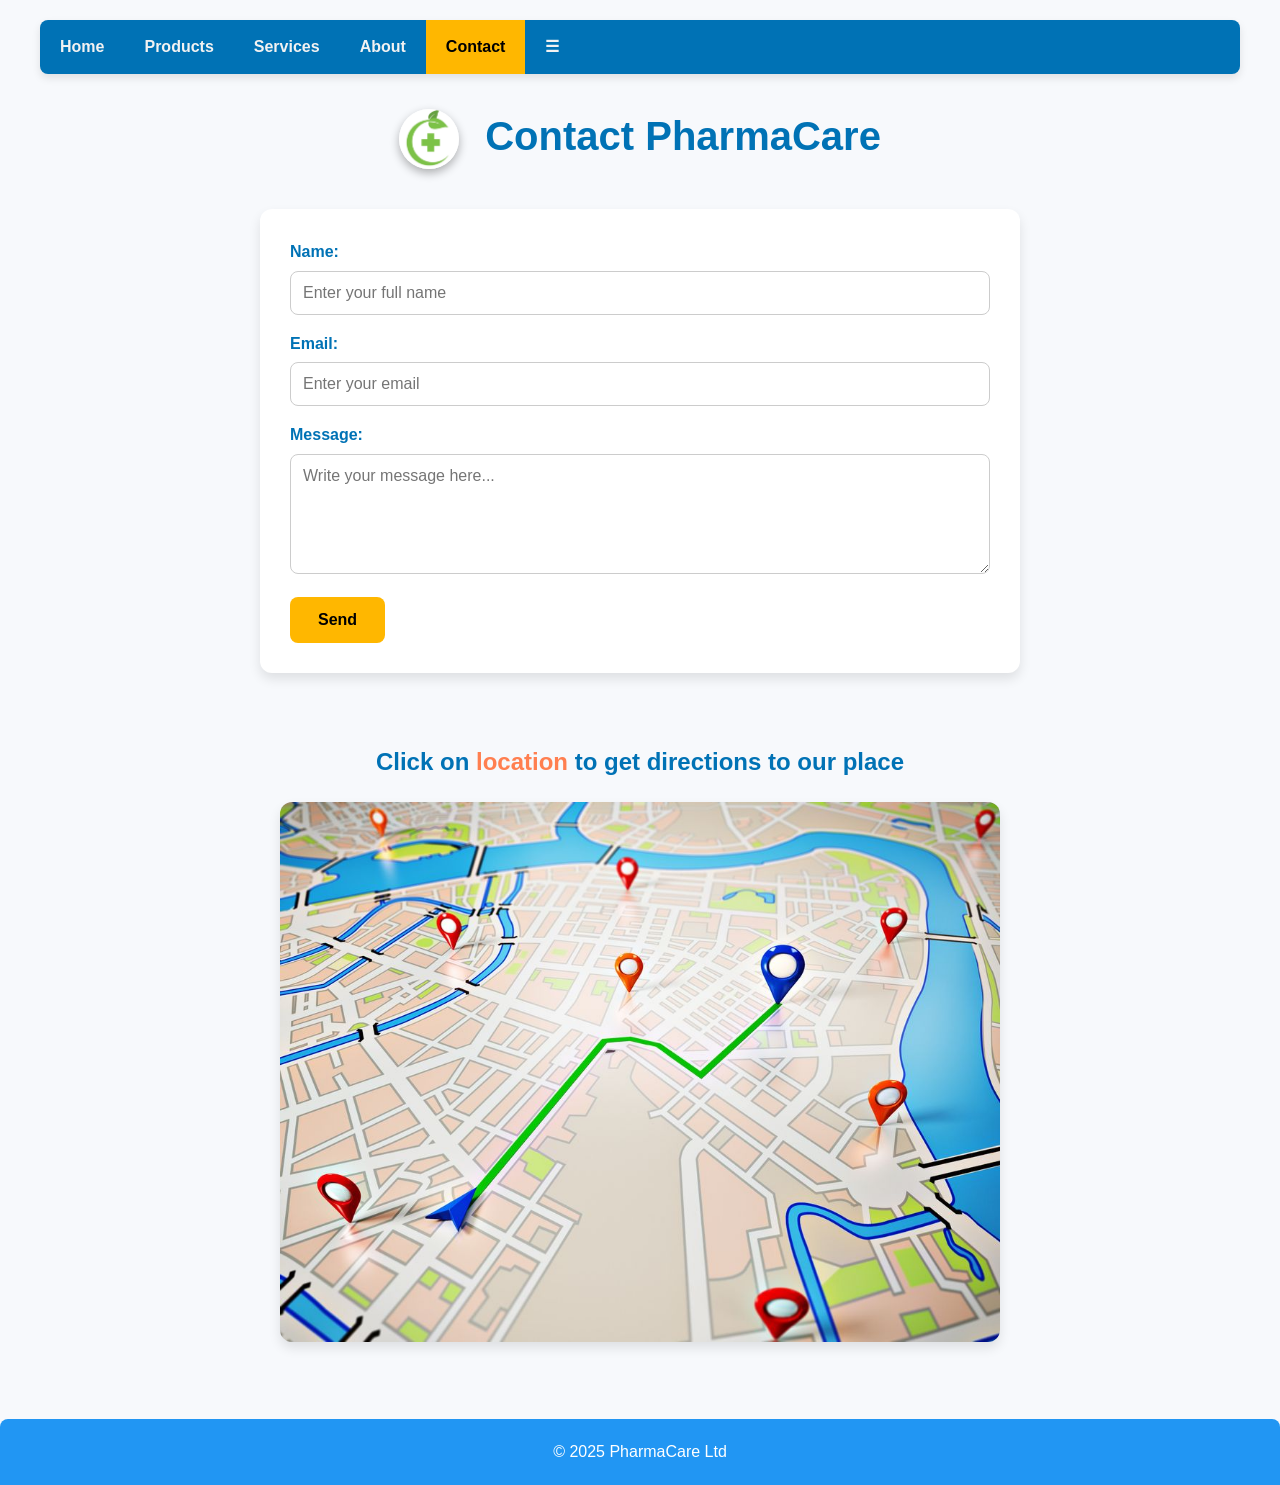
==== contact.html @ d58f42a0 "feat: implement website redesign with new multi-page structure, improved styling, and navigation int" ====
<!DOCTYPE html>
<html lang="en">
<head>
    <meta charset="UTF-8">
    <title>Contact Us - PharmaCare</title>
    <link rel="stylesheet" href="style.css">

    <!-- Internal Styling -->
    <style>
        /* General Reset */
        * {
            box-sizing: border-box;
            margin: 0;
            padding: 0;
            font-family: 'Segoe UI', Tahoma, Geneva, Verdana, sans-serif;
        }

        body {
            background: #f7f9fc;
            color: #333;
            line-height: 1.6;
        }

        /* Top Navigation Bar */
        .topnav {
            background-color: #0072b5;
            overflow: hidden;
            border-radius: 8px;
            margin: 20px auto;
            max-width: 1200px;
            box-shadow: 0 4px 8px rgba(0,0,0,0.1);
        }

        .topnav a {
            float: left;
            display: block;
            color: #f2f2f2;
            text-align: center;
            padding: 14px 20px;
            text-decoration: none;
            font-weight: bold;
            transition: background 0.3s, color 0.3s;
        }

        .topnav a:hover {
            background-color: #005f8d;
            color: #fff;
        }

        .topnav a.active {
            background-color: #ffb700;
            color: #000;
        }

        /* Logo Styling */
        .logo {
            width: 60px;
            height: auto;
            vertical-align: middle;
            border-radius: 50%;
            margin-right: 15px;
        }

        main {
            max-width: 800px;
            margin: 30px auto;
            padding: 0 20px;
        }

        h1 {
            text-align: center;
            margin-bottom: 40px;
            font-size: 2.5rem;
            color: #0072b5;
        }

        /* Form Styling */
        form {
            background: #fff;
            padding: 30px;
            border-radius: 12px;
            box-shadow: 0 6px 12px rgba(0,0,0,0.1);
            margin-bottom: 50px;
        }

        label {
            font-weight: bold;
            color: #0072b5;
        }

        input[type="text"],
        input[type="email"],
        textarea {
            width: 100%;
            padding: 12px;
            margin-top: 6px;
            margin-bottom: 16px;
            border-radius: 8px;
            border: 1px solid #ccc;
            resize: vertical;
            font-size: 1rem;
        }

        textarea {
            min-height: 120px;
        }

        button {
            background-color: #ffb700;
            color: #000;
            border: none;
            padding: 14px 28px;
            border-radius: 8px;
            font-size: 1rem;
            font-weight: bold;
            cursor: pointer;
            transition: background 0.3s, transform 0.2s;
        }

        button:hover {
            background-color: #ffaa00;
            transform: scale(1.05);
        }

        /* Section Styling */
        section h2 {
            color: #0072b5;
            margin-bottom: 20px;
            text-align: center;
        }

        section a {
            color: #ff7f50;
            text-decoration: none;
            font-weight: bold;
        }

        section a:hover {
            text-decoration: underline;
        }

        section img {
            width: 100%;
            border-radius: 12px;
            box-shadow: 0 6px 12px rgba(0,0,0,0.1);
            transition: transform 0.3s, box-shadow 0.3s;
        }

        section img:hover {
            transform: scale(1.02);
            box-shadow: 0 10px 20px rgba(0,0,0,0.2);
        }

        /* Footer Styling */
        footer {
            background: #0072b5;
            color: #fff;
            text-align: center;
            padding: 20px;
            margin-top: 50px;
            border-radius: 8px 8px 0 0;
        }

        @media (max-width: 600px) {
            form {
                padding: 20px;
            }
        }
    </style>
</head>

<body>

<div class="topnav" id="myTopnav">
  <a href="home.html">Home</a>
  <a href="products.html">Products</a>
  <a href="services.html">Services</a>
  <a href="about.html">About</a>
  <a href="contact.html" class="active">Contact</a>
  <a href="javascript:void(0);" class="icon" onclick="myFunction()">&#9776;</a>
</div>

<main>
    <h1>
        <img src="images/logo.jpg" alt="phar logo" class="logo" style="box-shadow: 0 4px 10px rgba(0,0,0,0.3);">
        Contact PharmaCare
    </h1>

    <form>
        <label>Name:</label><br>
        <input type="text" placeholder="Enter your full name"><br>

        <label>Email:</label><br>
        <input type="email" placeholder="Enter your email"><br>

        <label>Message:</label><br>
        <textarea placeholder="Write your message here..."></textarea><br>

        <button type="submit">Send</button>
    </form>

    <section>
        <h2>Click on 
            <a href="https://maps.app.goo.gl/HND4xodF4Wze5vmx8?g_st=ipc" target="_blank">location</a> to get directions to our place
        </h2>
        <img src="images/location.jpg" alt="PharmaCare Location">
    </section>

</main>

<footer class="flow">
    <p>© 2025 PharmaCare Ltd</p>
</footer>

<script src="navbar.js"></script>
</body>
</html>
---- style.css ----
body {
    font-family: Arial, sans-serif;
    margin: 0;
    padding: 0;
}

header, section, article, footer {
    padding: 20px;
}

.columns {
    display: flex;
    justify-content: space-around;
    background-color: #2196F3;
}

.columns article {
    width: 30%;
    background: #f3f3f3;
    padding: 10px;
    border-radius: 8px;
}

/* NAVBAR FROM W3SCHOOLS */
.topnav {
  overflow: hidden;
  background-color: #2196F3;
}

.topnav a {
  float: left;
  display: block;
  color: white;
  text-align: center;
  padding: 14px 16px;
  text-decoration: none;
}

.topnav a:hover {
  background-color: #0b7dda;
}s

.topnav .icon {
  display: none;
}
.flow{
      background-color: #2196F3;
}

.logo {
  height: 50px; /* Adjust the height */
  width: auto;  /* Keep aspect ratio */
  vertical-align: middle; /* Align with nav items */
}

.item p {
  display: inline-block;
  margin-top: 5px;
  margin-bottom: 5px;
  font-size: 18px;
}

.flavor, .dessert {
  text-align: left;
  width: 25%;
}

.price {
  text-align: center;
  width: 25%;
}
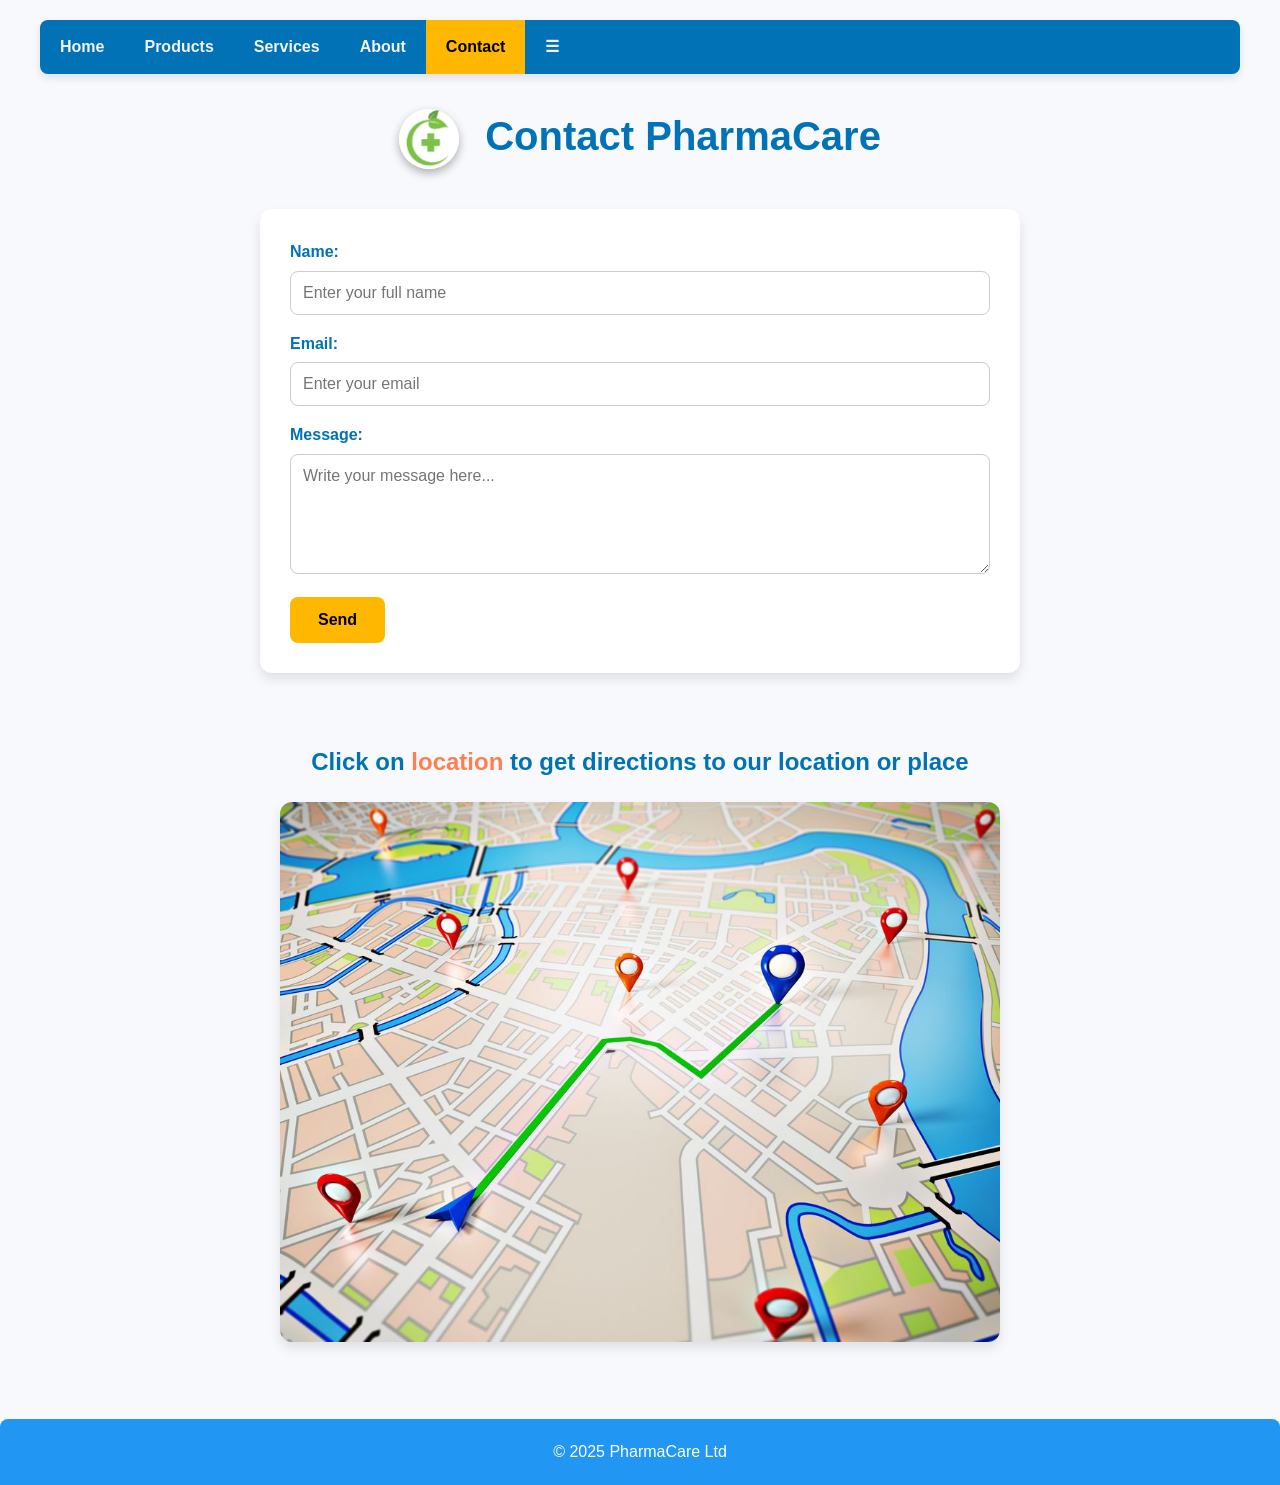
==== commit fae71b29: "Update contact.html final" ====
--- a/contact.html
+++ b/contact.html
@@ -201,7 +201,7 @@
 
     <section>
         <h2>Click on 
-            <a href="https://maps.app.goo.gl/HND4xodF4Wze5vmx8?g_st=ipc" target="_blank">location</a> to get directions to our place
+            <a href="https://maps.app.goo.gl/HND4xodF4Wze5vmx8?g_st=ipc" target="_blank">location</a> to get directions to our location or place
         </h2>
         <img src="images/location.jpg" alt="PharmaCare Location">
     </section>
